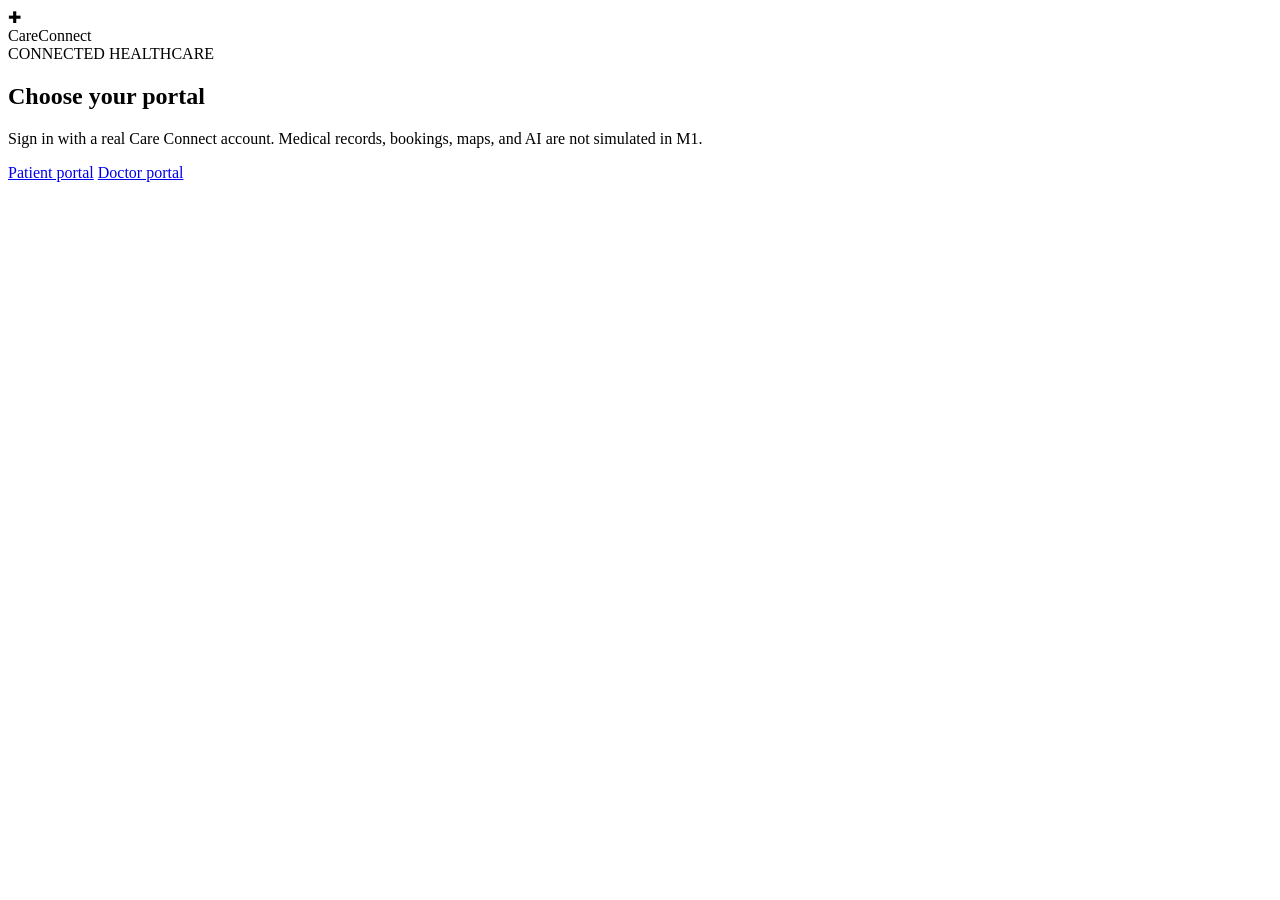
==== frontend/index.html @ 6f3dd636 "Add files via upload" ====
<!doctype html>
<html lang="en">
<head>
  <meta charset="utf-8">
  <meta name="viewport" content="width=device-width,initial-scale=1">
  <title>CareConnect — Connected Healthcare</title>
  <link rel="stylesheet" href="/shared/css/design.css">
</head>
<body>
  <main class="gate">
    <section class="card gate-card">
      <div class="login-brand">
        <div class="logo" aria-hidden="true">✚</div>
        <div>
          <div class="login-brand-title">CareConnect</div>
          <span class="login-brand-sub">CONNECTED HEALTHCARE</span>
        </div>
      </div>
      <h1>Choose your portal</h1>
      <p>Sign in with a real Care Connect account. Medical records, bookings, maps, and AI are not simulated in M1.</p>
      <div class="home-actions">
        <a class="primary" href="/patient/">Patient portal</a>
        <a class="secondary" href="/doctor/">Doctor portal</a>
      </div>
    </section>
  </main>
</body>
</html>
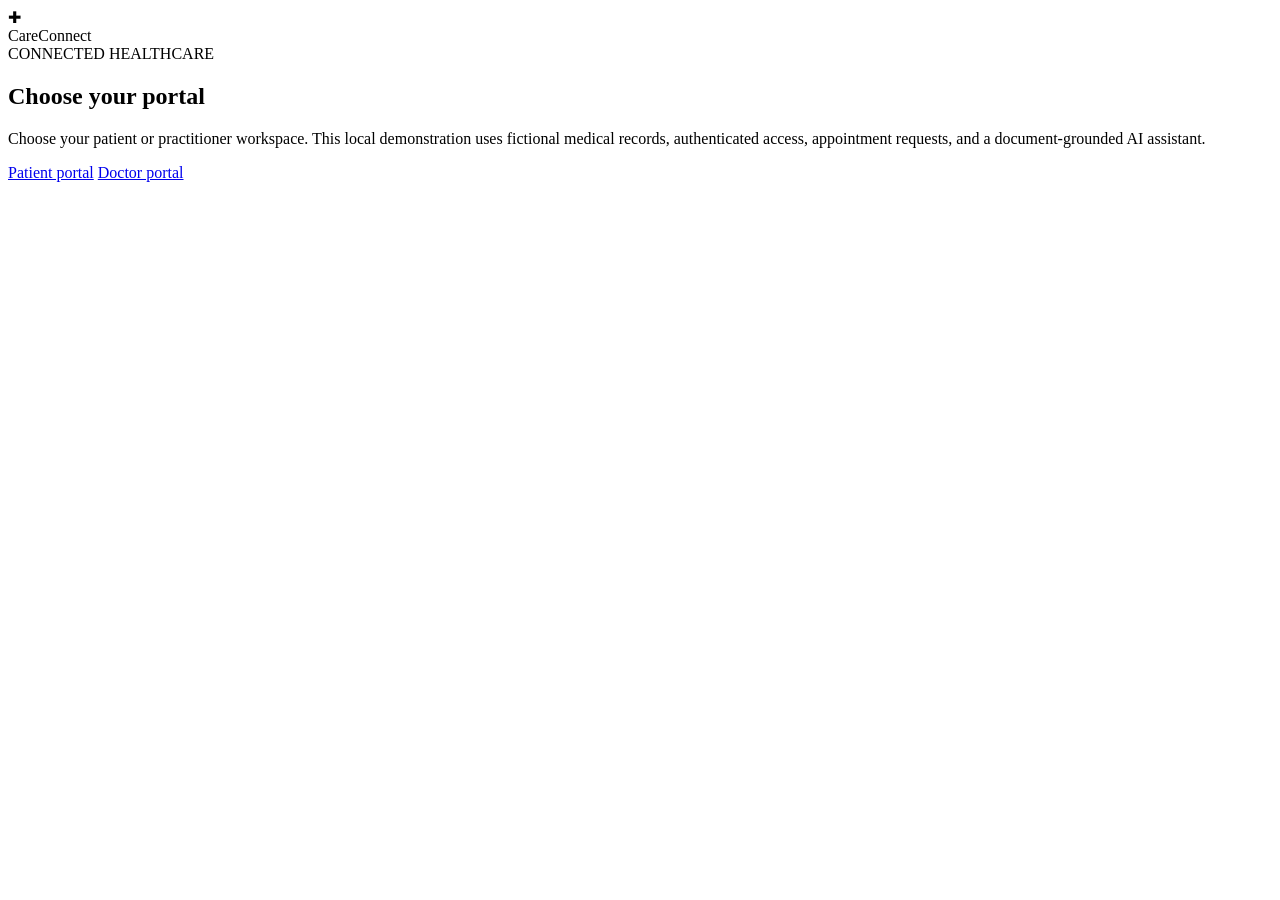
==== commit 62cc67e3: "refactor(frontend): refine health snapshot labels and add read-only smoke test option" ====
--- a/frontend/index.html
+++ b/frontend/index.html
@@ -17,7 +17,7 @@
         </div>
       </div>
       <h1>Choose your portal</h1>
-      <p>Sign in with a real Care Connect account. Medical records, bookings, maps, and AI are not simulated in M1.</p>
+      <p>Choose your patient or practitioner workspace. This local demonstration uses fictional medical records, authenticated access, appointment requests, and a document-grounded AI assistant.</p>
       <div class="home-actions">
         <a class="primary" href="/patient/">Patient portal</a>
         <a class="secondary" href="/doctor/">Doctor portal</a>
